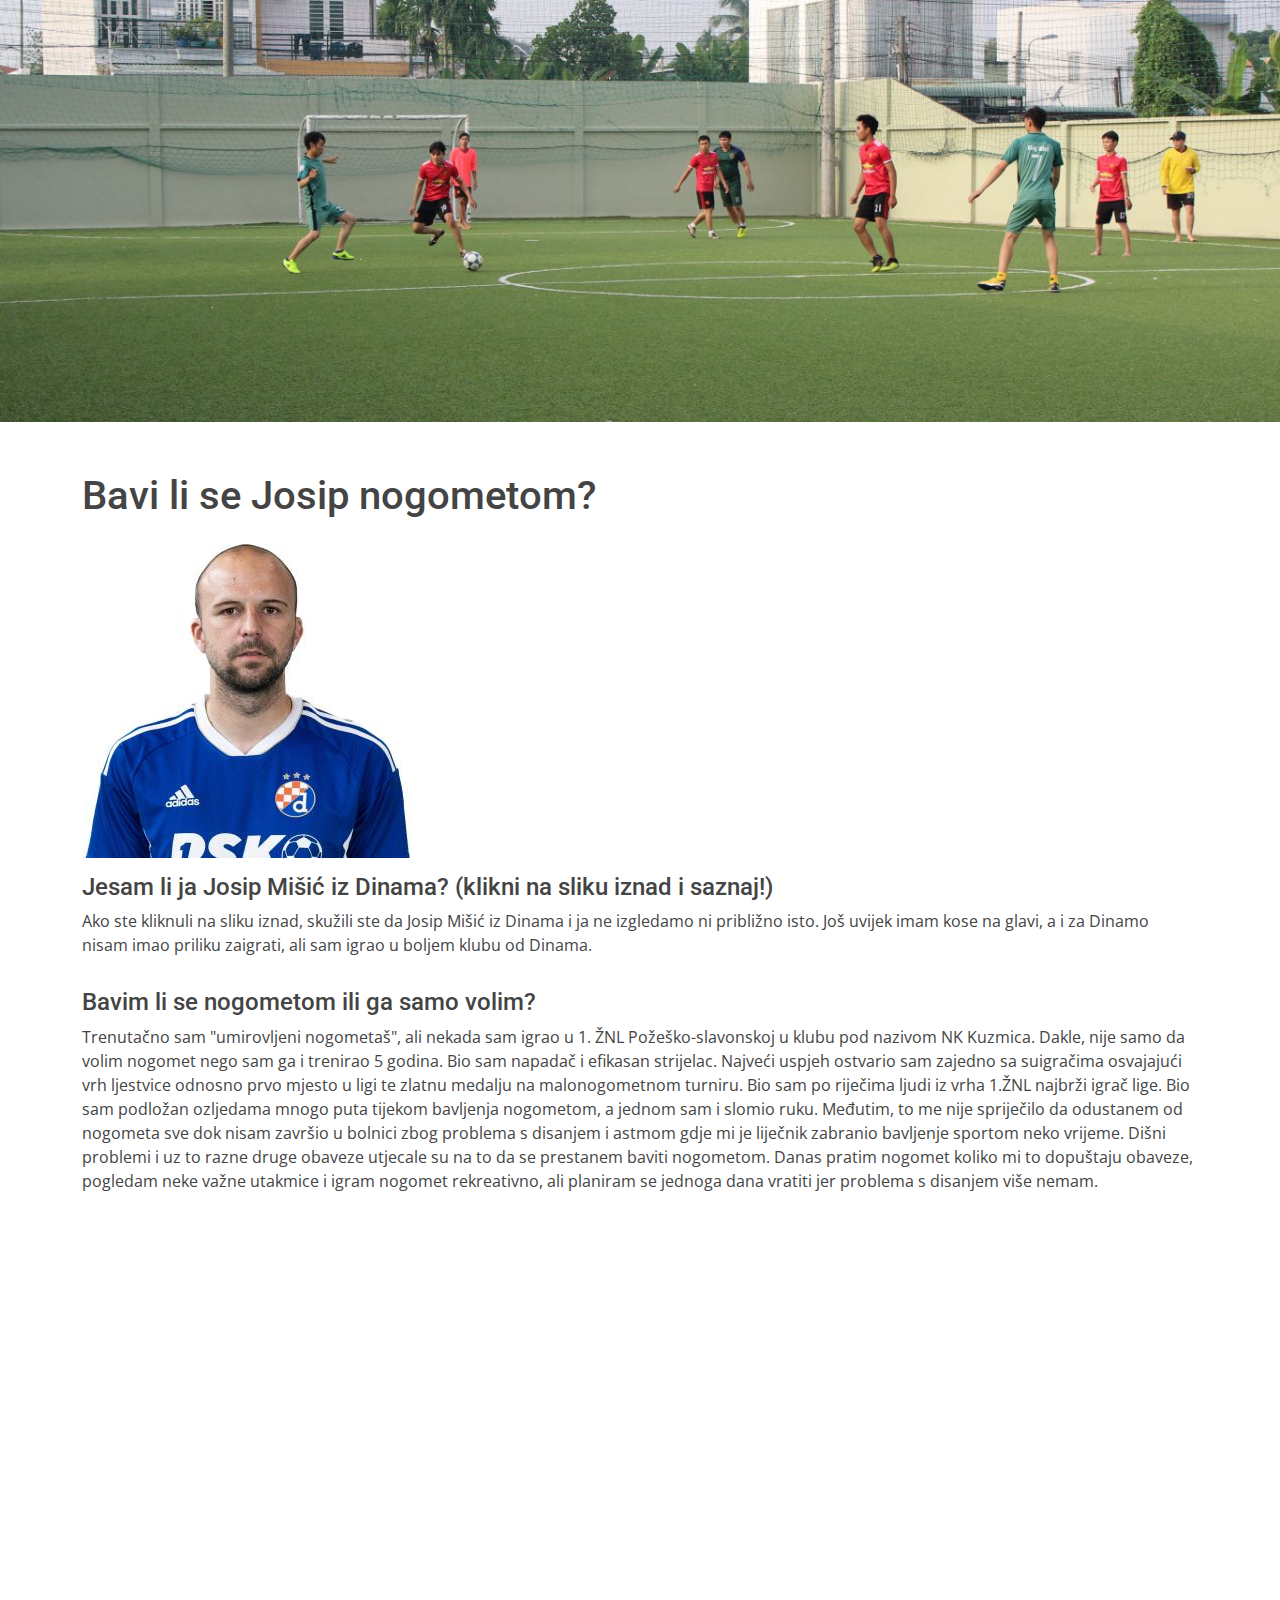
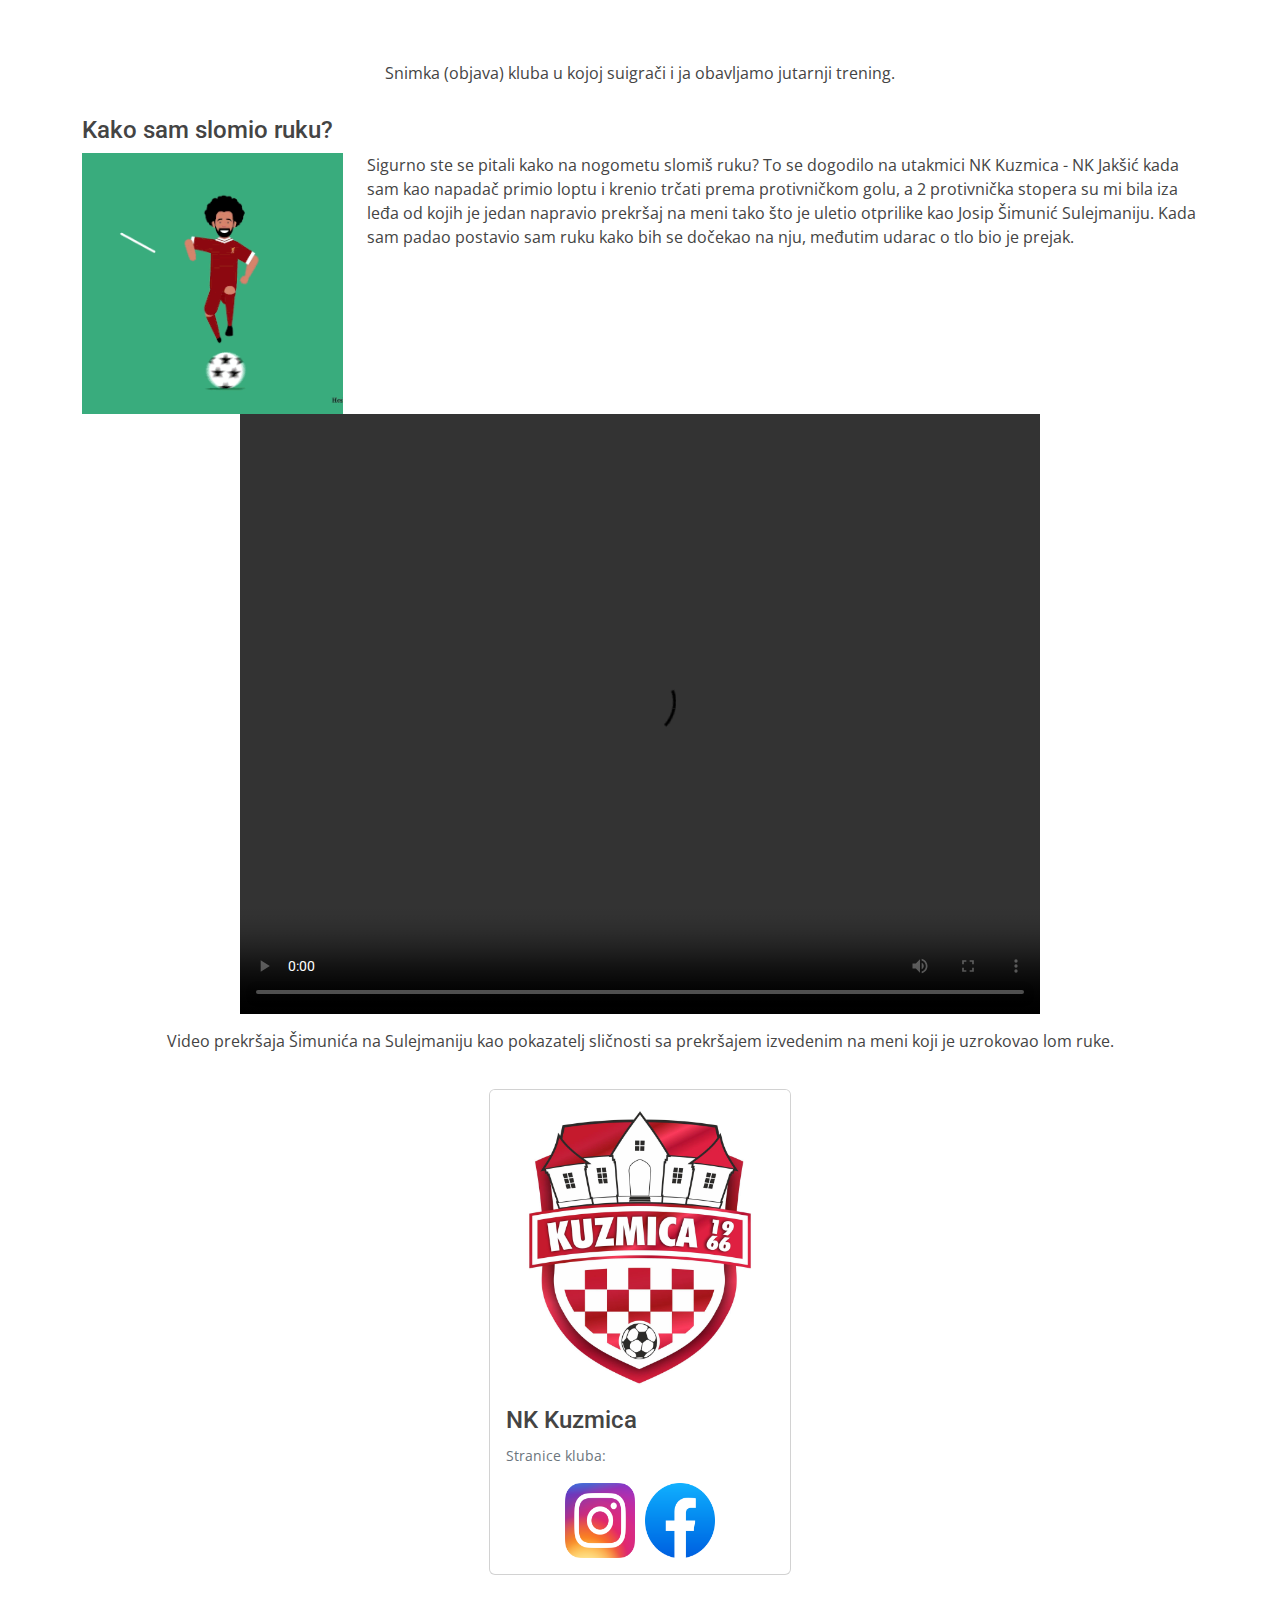
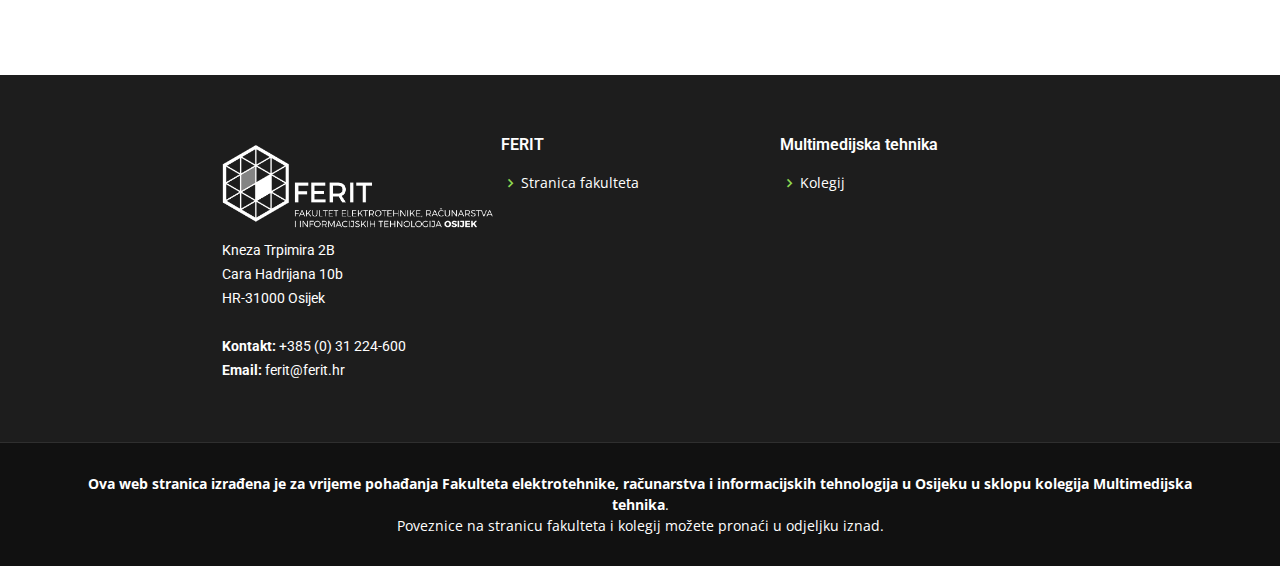
==== bavljenje.html @ 766d4401 "Initial commit" ====
<!DOCTYPE html>
<html lang="en">

<head>
  <meta charset="utf-8">
  <meta content="width=device-width, initial-scale=1.0" name="viewport">

  <title>Omiljeni sport</title>
  <meta content="" name="description">
  <meta content="" name="keywords">

  <!-- Ikone -->
  <link href="assets/img/sport.jpg" rel="icon">
  <link href="assets/img/sport.jpg" rel="apple-touch-icon">

  <!-- Google Fontovi -->
  <link href="https://fonts.googleapis.com/css?family=Open+Sans:300,300i,400,400i,600,600i,700,700i|Roboto:300,300i,400,400i,500,500i,600,600i,700,700i|Poppins:300,300i,400,400i,500,500i,600,600i,700,700i" rel="stylesheet">

  <!-- Vendor CSS Fileovi -->
  <link href="assets/vendor/animate.css/animate.min.css" rel="stylesheet">
  <link href="assets/vendor/bootstrap/css/bootstrap.min.css" rel="stylesheet">
  <link href="assets/vendor/bootstrap-icons/bootstrap-icons.css" rel="stylesheet">
  <link href="assets/vendor/boxicons/css/boxicons.min.css" rel="stylesheet">
  <link href="assets/vendor/glightbox/css/glightbox.min.css" rel="stylesheet">
  <link href="assets/vendor/swiper/swiper-bundle.min.css" rel="stylesheet">
  

  <!-- Poveznica sa CSS Fileom -->
  <link href="assets/css/style.css" rel="stylesheet">

 
</head>

<body>

    <div class="d-flex align-items-center justify-content-center">
    <img src="assets/img/footballbanner.jpg" class="img-fluid" alt="">
    </div>
    
    
      <div class="container" style="padding-top: 50px; padding-bottom: 100px;">
      
      <h1>Bavi li se Josip nogometom?</h1>
      
      <img id="image" class="width" src="assets/img/Josip Mišić.jpg" alt="" />
      
      <h4 style="padding-top: 15px;">Jesam li ja Josip Mišić iz Dinama? (klikni na sliku iznad i saznaj!)</h4>
          <p>Ako ste kliknuli na sliku iznad, skužili ste da Josip Mišić iz Dinama i ja ne izgledamo ni približno isto. Još uvijek imam kose na glavi, a i za Dinamo nisam imao priliku zaigrati, ali sam igrao u boljem klubu od Dinama.</p>

      <h4 style="padding-top: 15px;">Bavim li se nogometom ili ga samo volim?</h4>
          <p>Trenutačno sam "umirovljeni nogometaš", ali nekada sam igrao u 1. ŽNL Požeško-slavonskoj u klubu pod nazivom NK Kuzmica. Dakle, nije samo da volim nogomet nego sam ga i trenirao 5 godina. Bio sam napadač i efikasan strijelac. 
            Najveći uspjeh ostvario sam zajedno sa suigračima osvajajući vrh ljestvice odnosno prvo mjesto u ligi te zlatnu medalju na malonogometnom turniru. Bio sam po riječima ljudi iz vrha 1.ŽNL najbrži igrač lige. 
            Bio sam podložan ozljedama mnogo puta tijekom bavljenja nogometom, a jednom sam i slomio ruku. Međutim, to me nije spriječilo da odustanem od nogometa sve dok nisam završio u bolnici zbog problema s disanjem i astmom gdje mi je liječnik zabranio bavljenje sportom neko vrijeme. 
            Dišni problemi i uz to razne druge obaveze utjecale su na to da se prestanem baviti nogometom. Danas pratim nogomet koliko mi to dopuštaju obaveze, pogledam neke važne utakmice i igram nogomet rekreativno, ali planiram se jednoga dana vratiti jer problema s disanjem više nemam.
          </p>

      <div class="d-flex align-items-center justify-content-center">
      <iframe src="https://www.facebook.com/plugins/video.php?height=322&href=https%3A%2F%2Fwww.facebook.com%2FNK.Tim.Osvjezenje%2Fvideos%2F1168234399916336%2F&show_text=true&width=560&t=0" width="560" height="437" style="border:none;overflow:hidden" scrolling="no" frameborder="0" allowfullscreen="true" allow="autoplay; clipboard-write; encrypted-media; picture-in-picture; web-share" allowFullScreen="true"></iframe>
      </div>
      <div class="d-flex align-items-center justify-content-center" style="padding-top: 15px;">
        <p>Snimka (objava) kluba u kojoj suigrači i ja obavljamo jutarnji trening.</p>
      </div>
      
      <h4 style="padding-top: 15px;">Kako sam slomio ruku?</h4>
      <div class="row">
        <div class="col-sm-3">
          <img src="assets/img/salah.gif" class="img-fluid" alt="" >
        </div>
        <div class="col-sm-9">
          <p>Sigurno ste se pitali kako na nogometu slomiš ruku? To se dogodilo na utakmici NK Kuzmica - NK Jakšić kada sam kao napadač primio loptu i krenio trčati prema protivničkom golu, a 2 protivnička stopera su mi bila iza leđa od kojih je jedan napravio prekršaj na meni tako što je uletio otprilike kao Josip Šimunić Sulejmaniju. 
            Kada sam padao postavio sam ruku kako bih se dočekao na nju, međutim udarac o tlo bio je prejak.</p>
        </div>
      </div>
      <div class="d-flex align-items-center justify-content-center">
      <video width="800" height="600" controls>
        <source src="ŠimunićVsSulejmani.mp4" type="video/mp4">
        <source src="movie.ogg" type="video/ogg">
      Your browser does not support the video tag.
      </video>
      </div>
      <div class="d-flex align-items-center justify-content-center" style="padding-top: 15px;">
      <p>Video prekršaja Šimunića na Sulejmaniju kao pokazatelj sličnosti sa prekršajem izvedenim na meni koji je uzrokovao lom ruke. </p>
      </div>

        <div class="d-flex align-items-center justify-content-center" style="padding-top: 20px;">
      <div class="card-group">
  <div class="card">
    <div class="d-flex align-items-center justify-content-center">
    <img class="card-img-top" src="assets/img/nk kuzmica.jpg" alt="Card image cap" style="width: 300px; height: 300px;">
    </div>
    <div class="card-body">
      <h4 class="card-title">NK Kuzmica</h4>
      <p class="card-text"><small class="text-muted">Stranice kluba:</small></p>
      <div class="d-flex align-items-center justify-content-center">
      <a href="https://www.instagram.com/nk_kuzmica/?hl=hr">
      <img src="assets/img/instagram icon.png" alt="" style="width: 75px; height: 75px; padding-right: 5px;">
      </a>
      <a href="https://www.facebook.com/NK.Tim.Osvjezenje/">
      <img src="assets/img/facebook icon.png" alt="" style="width: 75px; height: 75px; padding-left: 5px;">
      </a>
      </div>
      
    </div>
  </div>

  </div>
</div>
            </div>

  </main><!-- Kraj #main -->

<!-- ======= Footer ======= -->
<footer id="footer">
  <div class="footer-top">
    <div class="container">
      <div class="row">
        
      <div class="d-flex justify-content-center">
        <div class="col-lg-3 col-md-6">
          <img src="assets/img/logo-footer.png" class="img-fluid" alt="">
          <div class="footer-info">
            
            <p>
              Kneza Trpimira 2B<br>
              Cara Hadrijana 10b<br>
              HR-31000 Osijek<br><br>
              
              <strong>Kontakt:</strong> +385 (0) 31 224-600 <br>
              <strong>Email:</strong> ferit@ferit.hr<br>
            </p>
          </div>
        </div>

        <div class="col-lg-3 col-md-6 footer-links">
          <h4>FERIT</h4>
          <ul>
            <li><i class="bx bx-chevron-right"></i> <a href="https://www.ferit.unios.hr/">Stranica fakulteta</a></li>
          </ul>
        </div>

        <div class="col-lg-3 col-md-6 footer-links">
          <h4>Multimedijska tehnika</h4>
          <ul>
            <li><i class="bx bx-chevron-right"></i> <a href="https://www.ferit.unios.hr/upisi-i-studiji/preddiplomski-strucni-studiji#racunarstvo#SR601">Kolegij</a></li>
          </ul>
        </div>

      </div>
    </div>
  </div>
          </div>

  <div class="container">
    <div class="copyright">
      <strong><span>Ova web stranica izrađena je za vrijeme pohađanja Fakulteta elektrotehnike, računarstva i informacijskih tehnologija u Osijeku u sklopu kolegija Multimedijska tehnika</span></strong>. <br>Poveznice na stranicu fakulteta i kolegij možete pronaći u odjeljku iznad.
    </div>
  </div>
</footer><!-- Kraj Footera -->

  <a href="#" class="back-to-top d-flex align-items-center justify-content-center"><i class="bi bi-arrow-up-short"></i></a>

  <!-- Vendor JS Fileovi -->
  <script src="assets/vendor/purecounter/purecounter_vanilla.js"></script>
  <script src="assets/vendor/bootstrap/js/bootstrap.bundle.min.js"></script>
  <script src="assets/vendor/glightbox/js/glightbox.min.js"></script>
  <script src="assets/vendor/isotope-layout/isotope.pkgd.min.js"></script>
  <script src="assets/vendor/swiper/swiper-bundle.min.js"></script>
  <script src="assets/vendor/php-email-form/validate.js"></script>

  <!-- Glavni JS File -->
  <script src="assets/js/main.js"></script>

</body>

</html>
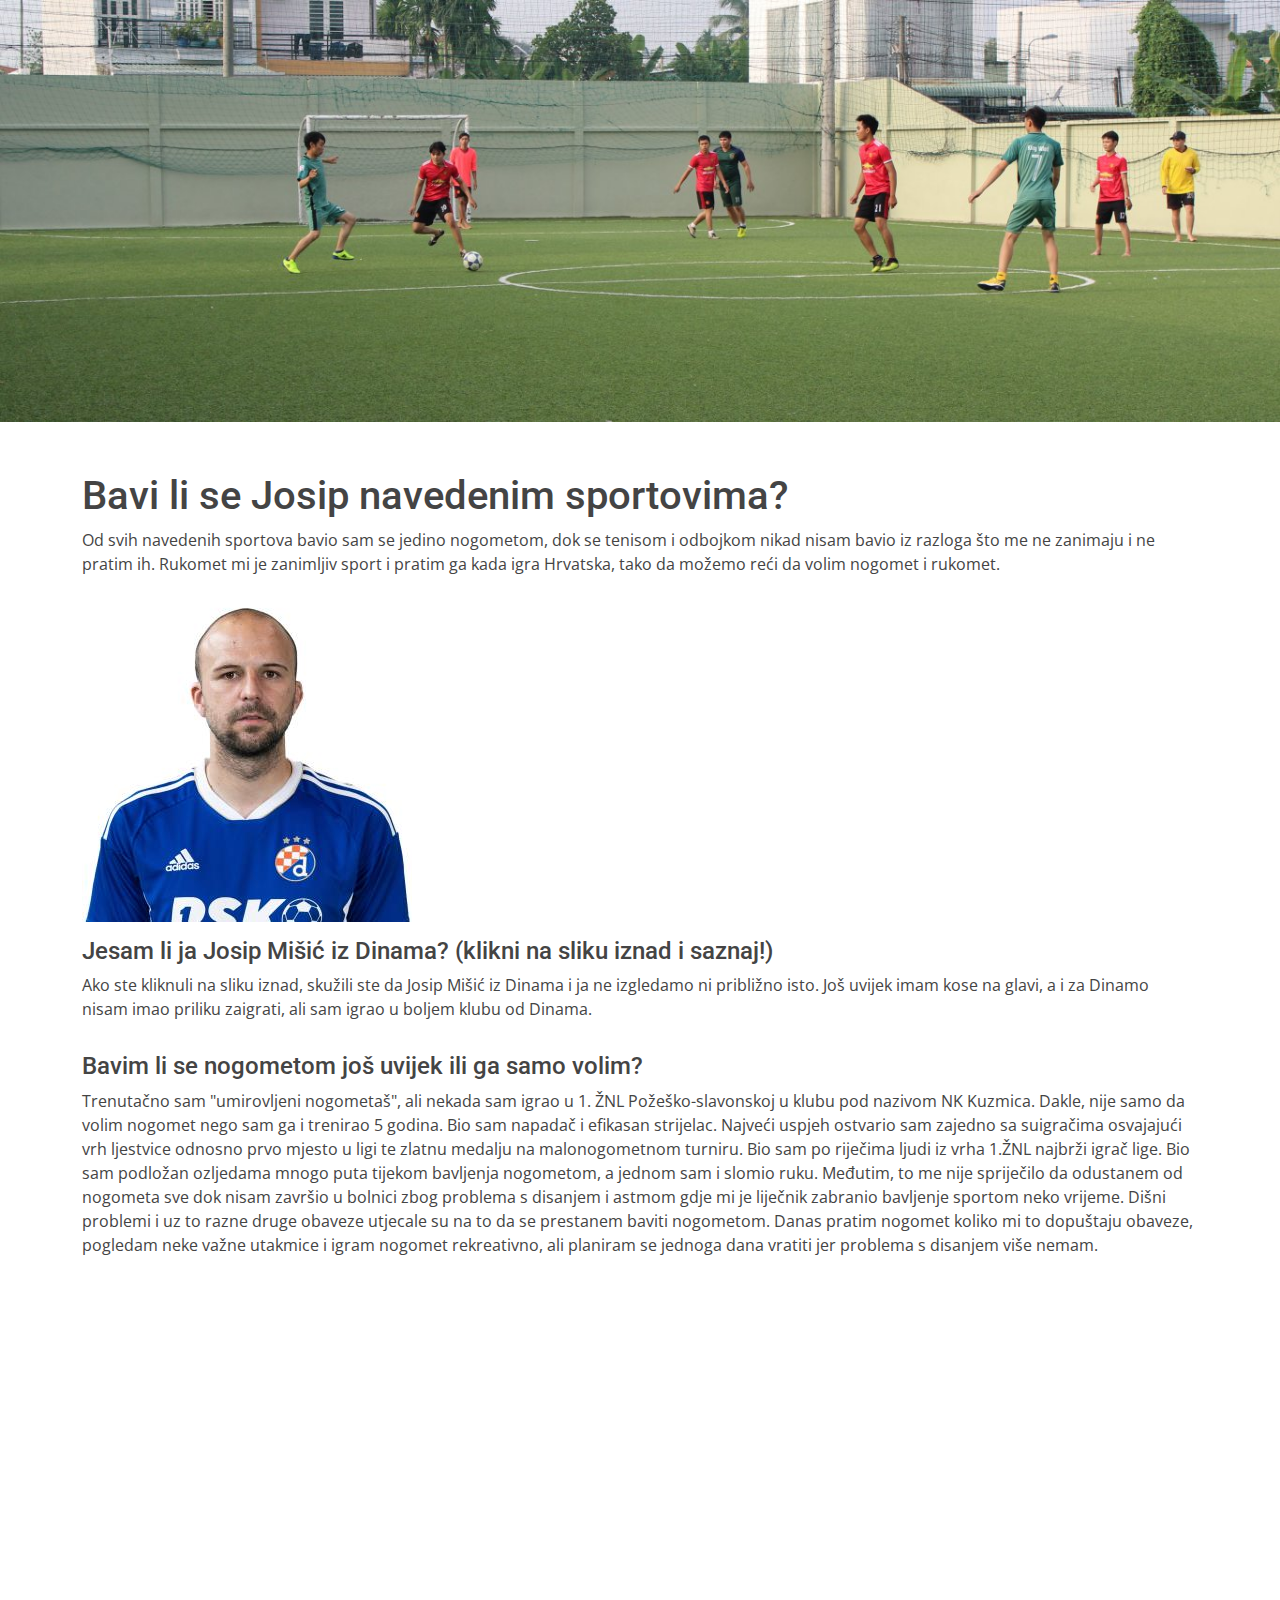
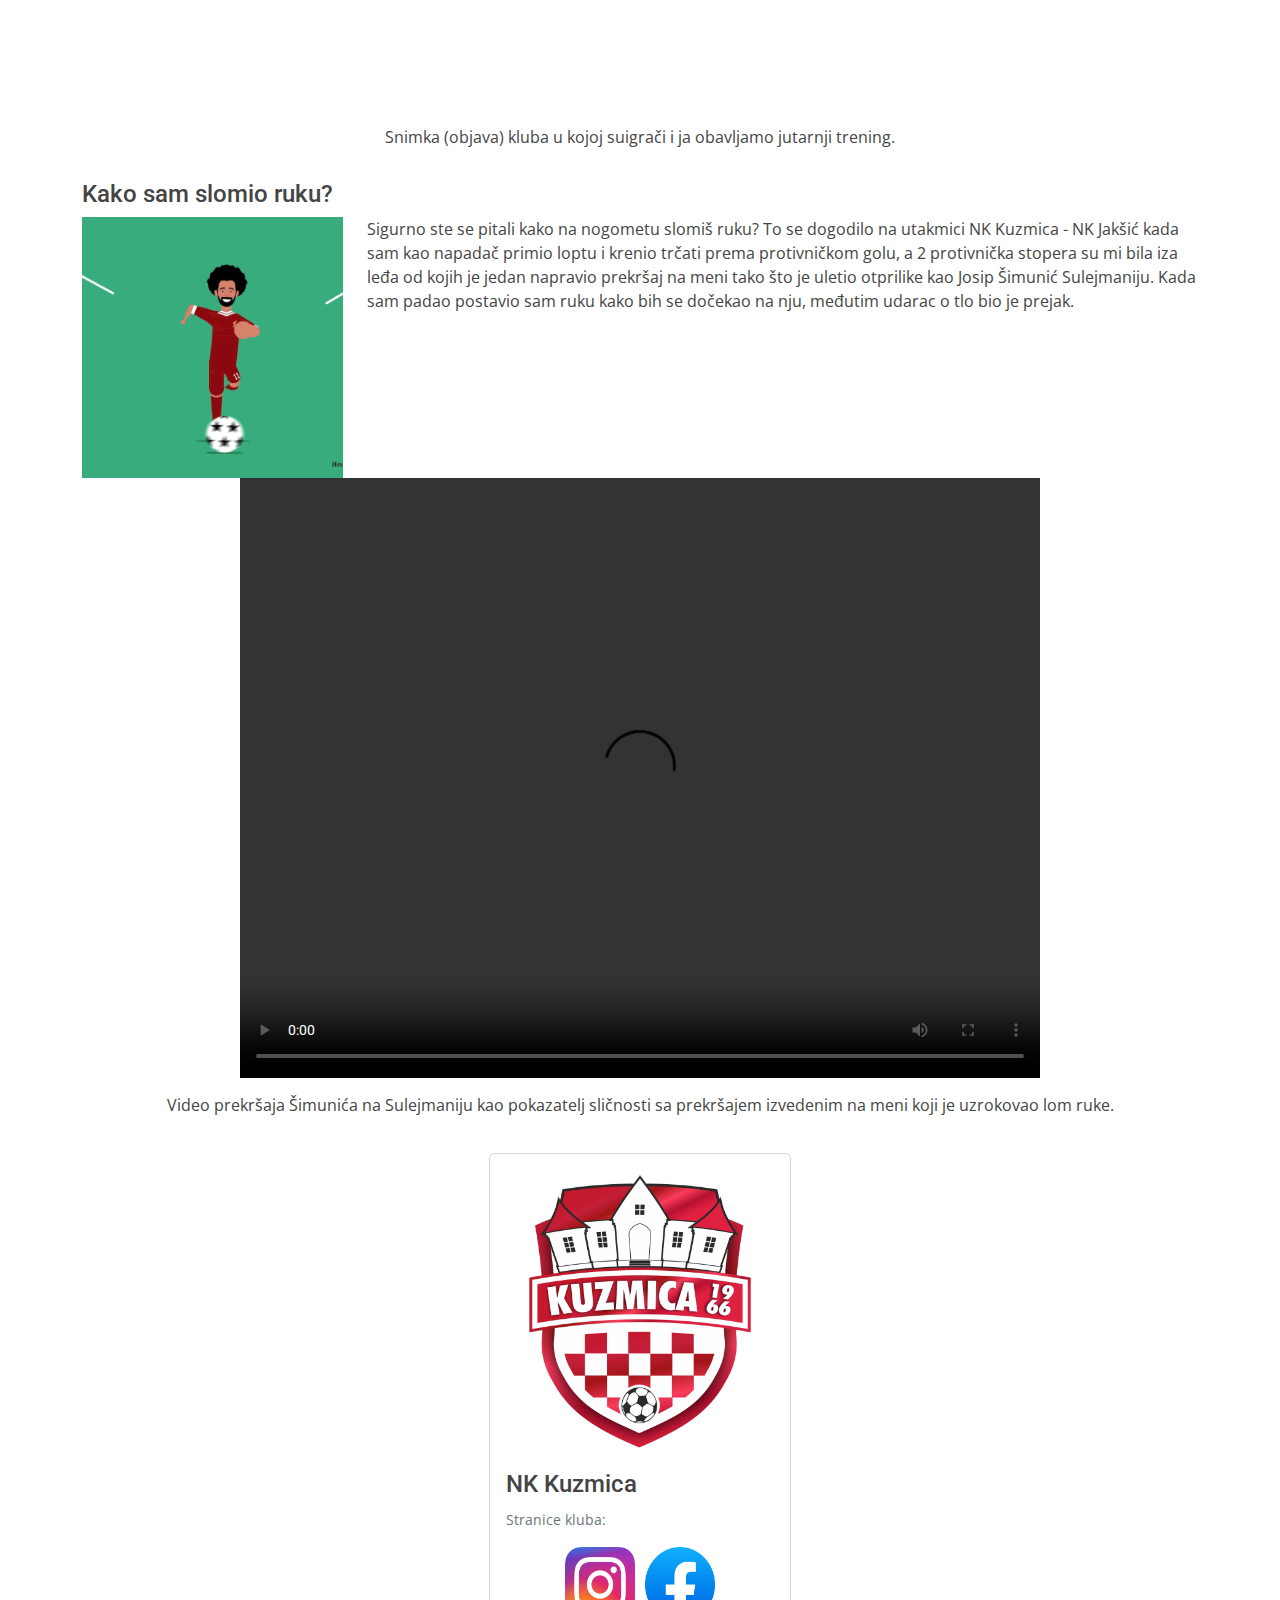
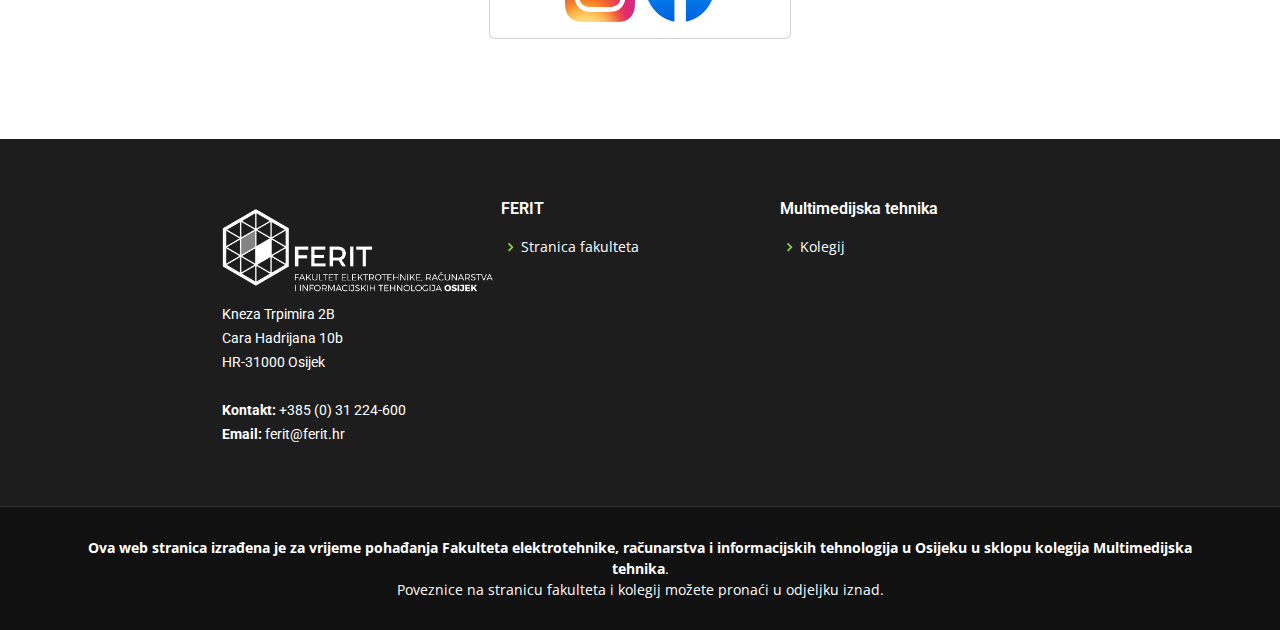
==== commit 3a27e4ad: "Dodavanje" ====
--- a/bavljenje.html
+++ b/bavljenje.html
@@ -10,8 +10,8 @@
   <meta content="" name="keywords">
 
   <!-- Ikone -->
-  <link href="assets/img/sport.jpg" rel="icon">
-  <link href="assets/img/sport.jpg" rel="apple-touch-icon">
+  <link href="assets/img/sport_icon.png" rel="icon">
+  <link href="assets/img/sport_icon.png" rel="apple-touch-icon">
 
   <!-- Google Fontovi -->
   <link href="https://fonts.googleapis.com/css?family=Open+Sans:300,300i,400,400i,600,600i,700,700i|Roboto:300,300i,400,400i,500,500i,600,600i,700,700i|Poppins:300,300i,400,400i,500,500i,600,600i,700,700i" rel="stylesheet">
@@ -40,14 +40,15 @@
     
       <div class="container" style="padding-top: 50px; padding-bottom: 100px;">
       
-      <h1>Bavi li se Josip nogometom?</h1>
-      
+      <h1>Bavi li se Josip navedenim sportovima?</h1>
+      <p>Od svih navedenih sportova bavio sam se jedino nogometom, dok se tenisom i odbojkom nikad nisam bavio iz razloga što me ne zanimaju i ne pratim ih. Rukomet mi je zanimljiv sport i pratim ga kada igra Hrvatska, tako da možemo reći da volim nogomet i rukomet.</p>
+
       <img id="image" class="width" src="assets/img/Josip Mišić.jpg" alt="" />
       
       <h4 style="padding-top: 15px;">Jesam li ja Josip Mišić iz Dinama? (klikni na sliku iznad i saznaj!)</h4>
           <p>Ako ste kliknuli na sliku iznad, skužili ste da Josip Mišić iz Dinama i ja ne izgledamo ni približno isto. Još uvijek imam kose na glavi, a i za Dinamo nisam imao priliku zaigrati, ali sam igrao u boljem klubu od Dinama.</p>
 
-      <h4 style="padding-top: 15px;">Bavim li se nogometom ili ga samo volim?</h4>
+      <h4 style="padding-top: 15px;">Bavim li se nogometom još uvijek ili ga samo volim?</h4>
           <p>Trenutačno sam "umirovljeni nogometaš", ali nekada sam igrao u 1. ŽNL Požeško-slavonskoj u klubu pod nazivom NK Kuzmica. Dakle, nije samo da volim nogomet nego sam ga i trenirao 5 godina. Bio sam napadač i efikasan strijelac. 
             Najveći uspjeh ostvario sam zajedno sa suigračima osvajajući vrh ljestvice odnosno prvo mjesto u ligi te zlatnu medalju na malonogometnom turniru. Bio sam po riječima ljudi iz vrha 1.ŽNL najbrži igrač lige. 
             Bio sam podložan ozljedama mnogo puta tijekom bavljenja nogometom, a jednom sam i slomio ruku. Međutim, to me nije spriječilo da odustanem od nogometa sve dok nisam završio u bolnici zbog problema s disanjem i astmom gdje mi je liječnik zabranio bavljenje sportom neko vrijeme. 
--- a/assets/css/style.css
+++ b/assets/css/style.css
@@ -627,6 +627,12 @@
   background-size: 550px;
 }
 
+.about2 .image {
+  background: url("../img/serena.bmp") center center no-repeat;
+  background-size: cover;
+  justify-content: center;
+  background-size: 550px;
+}
 
 /*--------------------------------------------------------------
 # Counteri
@@ -1167,4 +1173,4 @@
   text-align: center;
   font-size: 13px;
   color: #fff;
-}+}
